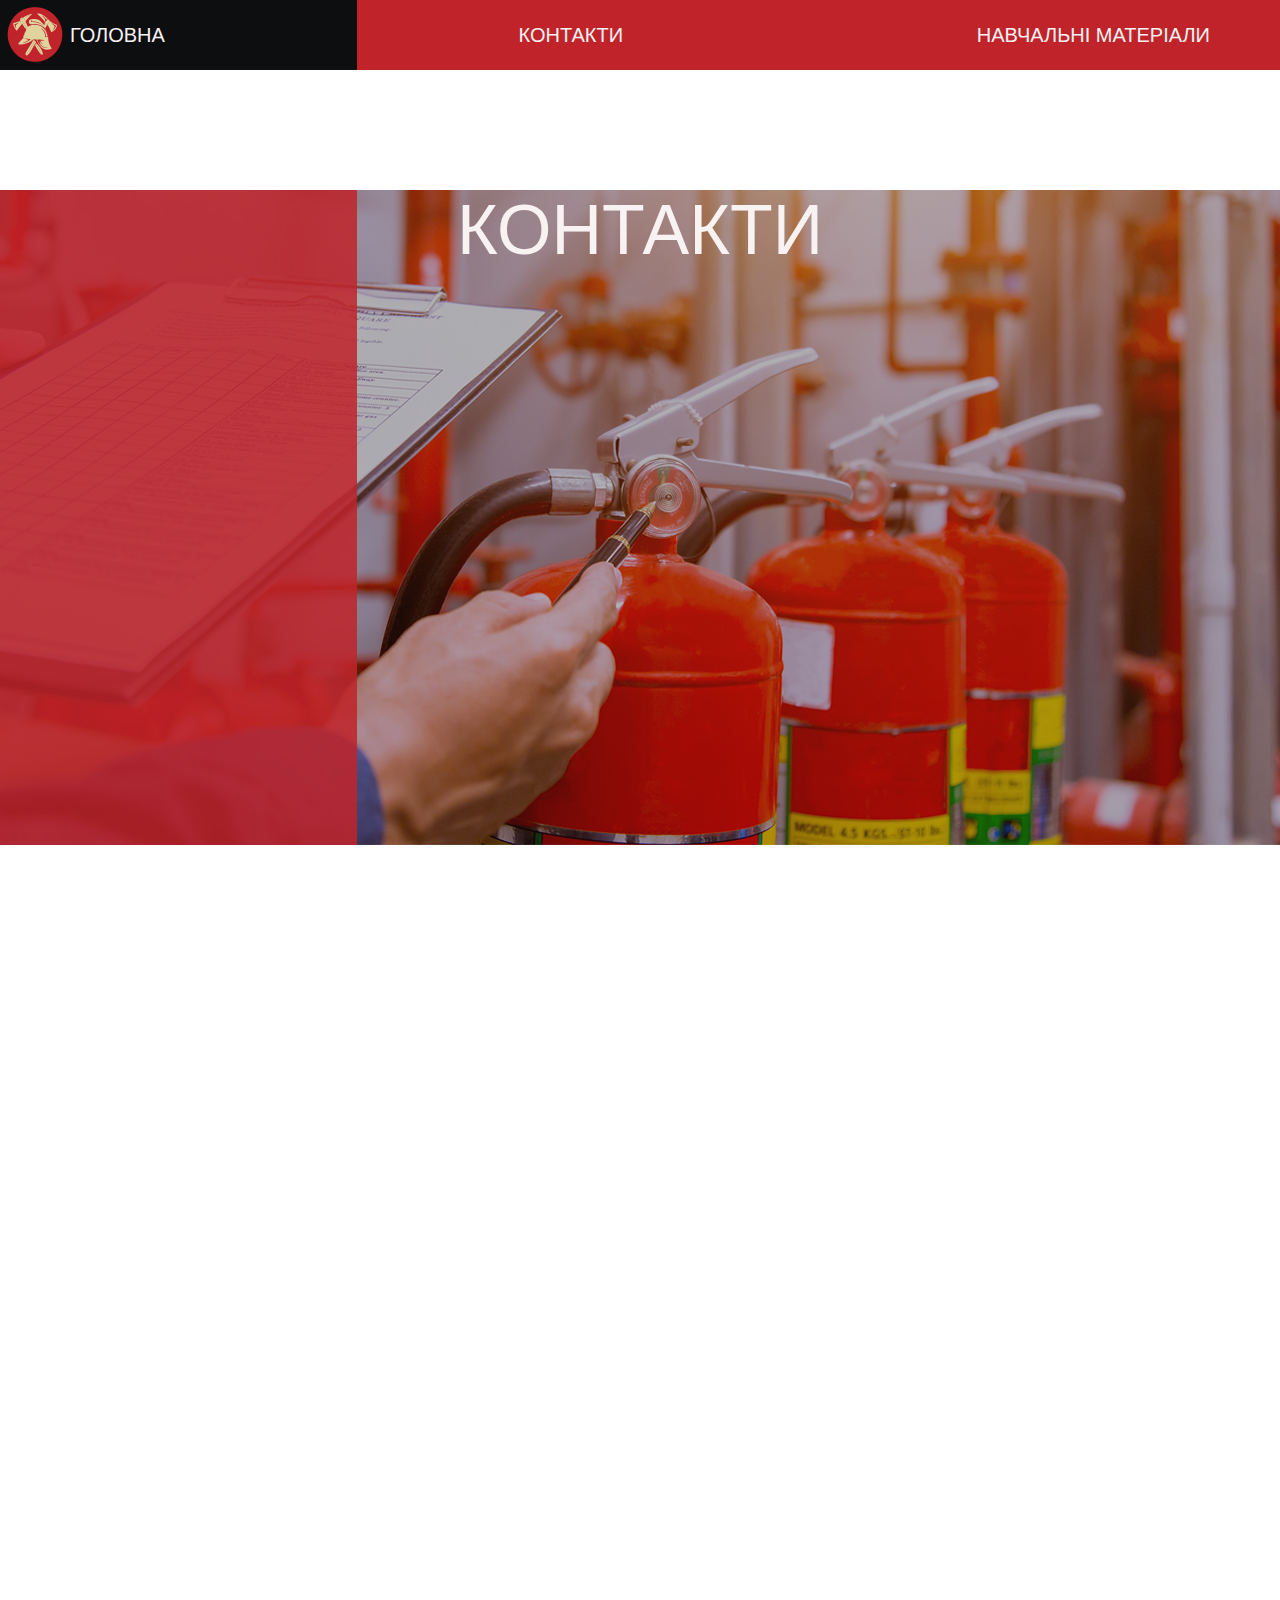
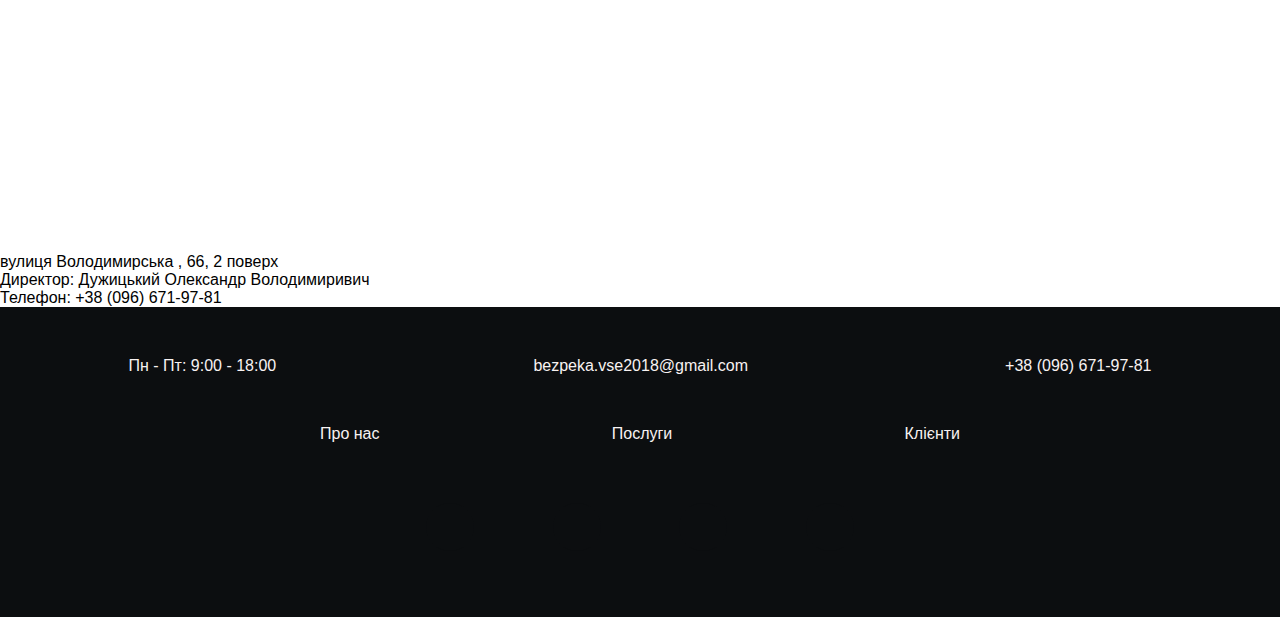
==== contacts.html @ 6d6b0587 "Add files via upload" ====
<!DOCTYPE html>
<html lang="ukr">
<head>
    <meta charset="UTF-8">
    <meta http-equiv="X-UA-Compatible" content="IE=edge">
    <link rel="icon" href="../icons/favicon_firesafety.ico" type="image/x-icon">
    <meta name="viewport" content="width=device-width, initial-scale=1.0">
    <link rel="stylesheet" href="../css/bootstrap-grid.min.css">
    <link rel="stylesheet" href="https://use.fontawesome.com/releases/v5.8.2/css/all.css" integrity="sha384-oS3vJWv+0UjzBfQzYUhtDYW+Pj2yciDJxpsK1OYPAYjqT085Qq/1cq5FLXAZQ7Ay" crossorigin="anonymous">
    <link rel="stylesheet" href="../css/fonts.css">
    <link rel="stylesheet" href="../css/style.css">
    <title>Пожежна безпека: Навчальні матеріали</title>
</head>
<body>
    <header>
        <nav>
            <div class="logo">
            <a href="#" ><img src="../icons/logo.png" alt="" class="img_logo"></a>
            </div>
            <div class="container">
                <ul class="menu">
                    <li class="menu_item"><a href="../index.html">Головна</a></li>
                    <li class="menu_item"><a href="contacts.html">Контакти</a></li>
                    <li class="menu_item"><a href="../training_materials/materials.html">Навчальні матеріали</a></li>
                </ul>
            </div>
            <div class="hamburger">
                <span></span>
                <span></span>
                <span></span>
            </div>  
        </nav>
        
        <div class="spacer"></div>
    </header>

    <section class="promo">
        <div class="container">
            <div class="row">
                <div class="col-md-4 col-10 offset-1">
                <h1> контакти</h1>
                </div>
            </div>
        </div>
    </section>

    <section class="contacts">
        <div class="container">
            <div class="map">
                <iframe class="md_hidden" src="https://www.google.com/maps/embed?pb=!1m18!1m12!1m3!1d2595.366412894525!2d26.98210421557637!3d49.42088637934669!2m3!1f0!2f0!3f0!3m2!1i1024!2i768!4f13.1!3m3!1m2!1s0x473206580b608385%3A0xd695bda18148a676!2z0YPQuy4g0JLQu9Cw0LTQuNC80LjRgNGB0LrQsNGPLCA2Niwg0KXQvNC10LvRjNC90LjRhtC60LjQuSwg0KXQvNC10LvRjNC90LjRhtC60LDRjyDQvtCx0LvQsNGB0YLRjCwgMjkwMDA!5e0!3m2!1sru!2sua!4v1618988737454!5m2!1sru!2sua" width="100%" height="600" style="border:0;" allowfullscreen="" loading="lazy"></iframe>
                <iframe class="md_visible" src="https://www.google.com/maps/embed?pb=!1m18!1m12!1m3!1d2595.366412894525!2d26.98210421557637!3d49.42088637934669!2m3!1f0!2f0!3f0!3m2!1i1024!2i768!4f13.1!3m3!1m2!1s0x473206580b608385%3A0xd695bda18148a676!2z0YPQuy4g0JLQu9Cw0LTQuNC80LjRgNGB0LrQsNGPLCA2Niwg0KXQvNC10LvRjNC90LjRhtC60LjQuSwg0KXQvNC10LvRjNC90LjRhtC60LDRjyDQvtCx0LvQsNGB0YLRjCwgMjkwMDA!5e0!3m2!1sru!2sua!4v1618988737454!5m2!1sru!2sua" width="100%" height="400" style="border:0;" allowfullscreen="" loading="lazy"></iframe>
                <div class="map_descr">
                    вулиця Володимирська , 66, 2 поверх <br>
                    Директор: Дужицький Олександр Володимиривич <br>
                    Телефон: +38 (096) 671-97-81
                </div>
            </div>
        </div>
    </section>

    <footer>
        <div class="container">

                <div class="footer_contacts">
                    <div class="footer_contacts_item">
                        <i class="fas fa-clock"></i>
                        <a href="#"> Пн - Пт: 9:00 - 18:00</a>
                    </div>
                    <div class="footer_contacts_item">
                        <i class="fas fa-envelope-open"></i>
                        <a href="mailto:bezpeka.vse2018@gmail.com">bezpeka.vse2018@gmail.com</a>
                    </div>
                    <div class="footer_contacts_item">
                        <i class="fas fa-phone-volume"></i>
                        <a href="tel:+38(096)671-97-81">+38 (096) 671-97-81</a>
                    </div>
                </div>

                <div class="footer_links">
                    <a href="../index.html#intr">Про нас</a>
                    <a href="../index.html#serv">Послуги</a>
                    <a href="../index.html#client">Клієнти</a>
                </div>

                <div class="footer_social">
                    <a href="#" class="footer_social_item">
                        <i class="fab fa-facebook-square"></i>
                    </a>
                    <a href="#" class="footer_social_item">
                        <i class="fab fa-google-plus-g"></i>
                    </a>
                    <a href="#" class="footer_social_item">
                        <i class="fab fa-instagram"></i>
                    </a>
                    <a href="#" class="footer_social_item">
                        <i class="fab fa-viber"></i>
                    </a>                    
                </div>

        </div>    
    </footer>
    <script src="js/script.js"></script>
---- css/style.css ----
* {
  font-family: 'Roboto', sans-serif;
}

* {
  margin: 0;
}

nav {
  position: relative;
  background: url("../img/menu_back.jpg") center center/cover no-repeat;
  position: fixed;
  width: 100%;
  height: 70px;
  z-index: 2;
}

nav .logo {
  position: absolute;
  display: inline-block;
  width: 56px;
  height: 56px;
  margin: 7px 7px;
}

.menu {
  display: -webkit-box;
  display: -ms-flexbox;
  display: flex;
  -webkit-box-pack: justify;
      -ms-flex-pack: justify;
          justify-content: space-between;
  height: 70px;
  padding: 0px 70px;
  margin: 0;
  list-style: none;
  line-height: 1;
}

.menu .menu_item {
  -ms-flex-item-align: center;
      -ms-grid-row-align: center;
      align-self: center;
}

.menu .menu_item:first-child a:hover {
  color: #c0232a;
}

.menu .menu_item a {
  color: #f8f2f2;
  font-size: 20px;
  font-weight: 400;
  text-transform: uppercase;
}

.menu .menu_item a:hover {
  text-decoration: none;
  color: #0c0e10;
}

.menu .menu_item a:link {
  text-decoration: none;
}

.spacer {
  height: 70px;
}

.hamburger {
  display: none;
}

.promo {
  background: url("../img/promo_back.jpg") center center/cover no-repeat;
  height: 655px;
}

.promo h1 {
  margin-top: 120px;
  font-size: 70px;
  text-align: center;
  color: #f8f2f2;
  font-weight: 500;
  text-transform: uppercase;
  -webkit-animation: text1 2s 1;
          animation: text1 2s 1;
}

.promo_descr {
  height: 106px;
  margin-top: 200px;
  font-size: 30px;
  text-align: center;
  color: #f8f2f2;
  font-weight: 400;
}

@-webkit-keyframes text1 {
  0% {
    margin-left: -2000px;
  }
}

@keyframes text1 {
  0% {
    margin-left: -2000px;
  }
}

.intr {
  background: url("../img/intro_back.jpg") center center/cover no-repeat;
  height: 715px;
  padding: 35px 0 0 0;
  position: relative;
}

.intr_divider {
  width: 300px;
  height: 8px;
  margin: 0 auto;
  background-color: #f8f2f2;
}

.intr_subheader {
  margin-top: 15px;
  text-transform: uppercase;
  text-align: center;
  color: #f8f2f2;
  font-size: 40px;
  font-weight: 400;
}

.intr_descr {
  margin-top: 100px;
  font-size: 30px;
  text-align: center;
  color: #f8f2f2;
  font-weight: 400;
  text-transform: uppercase;
}

.intr_comet {
  position: absolute;
  width: 260px;
  height: 200px;
  right: 100px;
  bottom: 50px;
  -webkit-animation: comet 12s 1;
          animation: comet 12s 1;
}

@-webkit-keyframes comet {
  0% {
    right: 1700px;
    z-index: -1;
  }
}

@keyframes comet {
  0% {
    right: 1700px;
    z-index: -1;
  }
}

.serv {
  min-height: 465px;
  background-color: #c0232a;
  padding: 35px 0 0 0;
  -webkit-perspective: 1000px;
          perspective: 1000px;
}

.serv_divider {
  width: 300px;
  height: 8px;
  margin: 0 auto;
  background-color: #f8f2f2;
}

.serv_subheader {
  margin-top: 15px;
  text-transform: uppercase;
  text-align: center;
  color: #f8f2f2;
  font-size: 40px;
  font-weight: 400;
}

.serv_element {
  position: relative;
  margin-top: 70px;
  -webkit-transform-style: preserve-3d;
          transform-style: preserve-3d;
  -webkit-transition: 0.5s;
  transition: 0.5s;
}

.serv_element:active {
  -webkit-transform: rotateY(180deg);
          transform: rotateY(180deg);
}

.serv_element:active .back {
  z-index: 1;
}

.serv_wrapper {
  -webkit-backface-visibility: hidden;
          backface-visibility: hidden;
  cursor: pointer;
}

.serv_wrapper_item {
  display: -webkit-box;
  display: -ms-flexbox;
  display: flex;
  -webkit-box-pack: center;
      -ms-flex-pack: center;
          justify-content: center;
}

.serv_wrapper_descr {
  margin: 0 auto;
  width: 270px;
  min-height: 165px;
  text-align: center;
  text-transform: uppercase;
  margin-top: 80px;
  color: #f8f2f2;
  font-weight: 300;
  font-size: 17px;
}

.back {
  position: absolute;
  background-color: #c0232a;
  left: 77px;
  top: -15%;
  z-index: -1;
  -webkit-transform: rotateY(180deg);
          transform: rotateY(180deg);
}

.partner {
  min-height: 465px;
  background-color: #f8f2f2;
  padding: 35px;
}

.partner_divider {
  width: 300px;
  height: 8px;
  margin: 0 auto;
  background-color: #0c0e10;
}

.partner_subheader {
  margin-top: 15px;
  text-transform: uppercase;
  text-align: center;
  font-size: 40px;
  font-weight: 400;
  color: #0c0e10;
}

.partner_wrapper {
  margin-top: 55px;
  display: -webkit-box;
  display: -ms-flexbox;
  display: flex;
  -webkit-box-pack: center;
      -ms-flex-pack: center;
          justify-content: center;
}

.partner_descr {
  margin-top: 60px;
  text-align: center;
  color: #0c0e10;
  font-size: 20px;
  font-weight: 400;
}

footer {
  min-height: 184px;
  background-color: #0c0e10;
  padding: 50px 0 66px 0;
}

footer a:link, footer a:visited, footer a:hover, footer a:active {
  text-decoration: none;
}

.footer_contacts {
  display: -webkit-box;
  display: -ms-flexbox;
  display: flex;
  -ms-flex-pack: distribute;
      justify-content: space-around;
}

.footer_contacts_item:first-child a {
  cursor: default;
}

.footer_contacts a {
  color: #f8f2f2;
  font-weight: 400;
  line-height: 1;
}

.footer_contacts i {
  color: #f8f2f2;
  font-size: 15px;
}

.footer_links {
  margin: 0 auto;
  margin-top: 50px;
  width: 50%;
  display: -webkit-box;
  display: -ms-flexbox;
  display: flex;
  -webkit-box-pack: justify;
      -ms-flex-pack: justify;
          justify-content: space-between;
}

.footer_links a {
  color: #f8f2f2;
  font-weight: 400;
}

.footer_social {
  margin: 0 auto;
  margin-top: 60px;
  width: 34%;
  display: -webkit-box;
  display: -ms-flexbox;
  display: flex;
  -webkit-box-pack: justify;
      -ms-flex-pack: justify;
          justify-content: space-between;
}

.footer_social_item {
  display: -webkit-box;
  display: -ms-flexbox;
  display: flex;
  -webkit-box-pack: center;
      -ms-flex-pack: center;
          justify-content: center;
  -webkit-box-align: center;
      -ms-flex-align: center;
          align-items: center;
  margin: 0 4px;
  width: 48px;
  height: 48px;
  background-color: #0c0e10;
  border-radius: 100%;
}

.footer_social_item i {
  color: #f8f2f2;
  font-size: 45px;
}

@media (max-width: 1200px) {
  .menu .menu_item {
    -ms-flex-item-align: center;
        -ms-grid-row-align: center;
        align-self: center;
  }
  .menu .menu_item:first-child a:hover {
    color: #f8f2f2;
  }
  .menu .menu_item a:hover {
    text-decoration: none;
    color: #f8f2f2;
  }
  .promo h1 {
    font-size: 55px;
  }
  .promo_descr {
    font-size: 30px;
    margin-top: 230px;
  }
  .intr_subheader {
    font-size: 35px;
  }
  .intr_descr {
    font-size: 25px;
  }
  .intr_comet {
    width: 190px;
    height: 140px;
    right: 50px;
    bottom: 100px;
  }
  .intr_comet img {
    width: 100%;
  }
  .intr_divider {
    width: 250px;
    height: 6px;
  }
  .serv_subheader {
    font-size: 35px;
  }
  .serv_divider {
    width: 250px;
    height: 6px;
  }
  
  .serv_element:hover {
    -webkit-transform: rotateY(180deg);
            transform: rotateY(180deg);
  }
  
  .serv_element:hover .back {
    z-index: 1;
  }
  
  .partner_subheader {
    font-size: 35px;
  }
  .partner_divider {
    width: 250px;
    height: 6px;
  }
}

@media (max-width: 991px) {
  nav {
    background: url("../img/menu_back_md.jpg") center center/cover no-repeat;
  }
  .logo img {
    display: none;
  }
  .menu {
    padding: 0;
  }
  .menu .menu_item a {
    font-size: 15px;
  }
  .promo {
    height: 500px;
  }
  .promo h1 {
    margin-top: 80px;
    font-size: 45px;
  }
  .promo_descr {
    font-size: 23px;
    margin-top: 180px;
  }
  .intr {
    background: url("../img/intro_back_md.jpg") center center/cover no-repeat;
    height: 465px;
  }
  .intr_subheader {
    font-size: 25px;
  }
  .intr_descr {
    font-size: 19px;
    margin-top: 90px;
  }
  .intr_comet {
    width: 140px;
    height: 105px;
    position: absolute;
    right: 30px;
    bottom: 30px;
  }
  .intr_divider {
    width: 180px;
    height: 5px;
  }
  .serv_subheader {
    font-size: 25px;
  }
  .serv_divider {
    width: 180px;
    height: 5px;
  }
  .serv_wrapper_item img {
    height: 75px;
  }
  .serv_wrapper_descr {
    width: 220px;
    font-size: 14px;
    margin-top: 70px;
  }
  .partner {
    min-height: 400px;
  }
  .partner_subheader {
    font-size: 25px;
  }
  .partner_divider {
    width: 180px;
    height: 5px;
  }
  .partner_descr {
    margin-top: 40px;
    font-size: 17px;
  }
  .partner_wrapper_img {
    height: 145px;
  }
  footer {
    min-height: 150px;
    padding: 20px 0 20px 0;
  }
  .footer_links {
    margin-top: 25px;
  }
  .footer_social {
    margin-top: 30px;
  }
  .footer_social_item i {
    font-size: 35px;
  }
}

@media (max-width: 767px) {
  nav {
    background: url("../img/menu_back_s.jpg") center center/cover no-repeat;
    height: 50px;
  }
  nav .logo {
    width: 35px;
    z-index: 1;
  }
  nav .logo img {
    width: 100%;
    display: inline-block;
  }
  .spacer {
    height: 50px;
  }
  .menu {
    -webkit-box-orient: vertical;
    -webkit-box-direction: normal;
        -ms-flex-direction: column;
            flex-direction: column;
    -webkit-box-pack: center;
        -ms-flex-pack: center;
            justify-content: center;
    -webkit-box-align: center;
        -ms-flex-align: center;
            align-items: center;
    position: fixed;
    top: 0;
    left: -100%;
    width: 40%;
    height: 105vh;
    padding: 20px 15px;
    background-color: rgba(0, 0, 0, 0.8);
    -webkit-transition: 0.6s;
    transition: 0.6s;
  }
  .menu_active {
    left: 0;
  }
  .menu .menu_item {
    margin: 15px 0;
    padding-right: 0;
    border: none;
  }
  .menu .menu_item a {
    font-size: 19px;
  }
  .hamburger {
    display: block;
    position: absolute;
    right: 10px;
    top: 55%;
    -webkit-transform: translateY(-50%);
            transform: translateY(-50%);
    width: 26px;
    height: 12px;
  }
  .hamburger span {
    display: block;
    height: 3px;
    width: 100%;
    background-color: #fff;
    margin-bottom: 3px;
    -webkit-transition: 0.5s all;
    transition: 0.5s all;
  }
  .hamburger_active span {
    margin-bottom: -2px;
  }
  .hamburger_active span:nth-child(1) {
    -webkit-transform: translateY(4px) rotate(-45deg);
            transform: translateY(4px) rotate(-45deg);
  }
  .hamburger_active span:nth-child(2) {
    display: none;
  }
  .hamburger_active span:nth-child(3) {
    -webkit-transform: translateY(2.5px) rotate(45deg);
            transform: translateY(2.5px) rotate(45deg);
  }
  .promo {
    height: 380px;
    background: url("../img/promo_back_s.jpg") center center/cover no-repeat;
  }
  .promo h1 {
    margin-top: 50px;
    font-size: 40px;
    text-align: left;
  }
  .promo_descr {
    margin-top: 140px;
    font-size: 20px;
    text-align: right;
  }
  .intr {
    height: 365px;
  }
  .intr_subheader {
    font-size: 23px;
  }
  .intr_divider {
    width: 160px;
  }
  .intr_descr {
    margin-top: 60px;
    font-size: 16px;
  }
  .intr_comet {
    bottom: 20px;
  }
  .serv {
    -webkit-perspective: 2000px;
            perspective: 2000px;
  }
  .serv_subheader {
    font-size: 23px;
  }
  .serv_divider {
    width: 160px;
  }
  .serv_element {
    display: -webkit-box;
    display: -ms-flexbox;
    display: flex;
    -webkit-box-pack: center;
        -ms-flex-pack: center;
            justify-content: center;
    margin-top: 40px;
  }
  .serv_wrapper {
    width: 250px;
  }
  .serv_wrapper_descr {
    min-height: 100px;
  }
  .partner_subheader {
    font-size: 23px;
  }
  .partner_divider {
    width: 160px;
  }
  .partner_element {
    margin-top: 70px;
  }
  footer {
    min-height: 120px;
  }
  .footer_contacts {
    -webkit-box-pack: justify;
        -ms-flex-pack: justify;
            justify-content: space-between;
  }
  .footer_contacts a {
    font-size: 13px;
  }
  .footer_contacts i {
    font-size: 13px;
  }
  .footer_links {
    margin-top: 20px;
  }
  .footer_links a {
    font-size: 13px;
  }
  .footer_social {
    margin-top: 15px;
  }
  .footer_social_item i {
    font-size: 25px;
  }
}

@media (max-width: 575px) {
  .menu {
    width: 60%;
  }
  .menu .menu_item a {
    font-size: 20px;
  }
  .row {
    margin: 0;
  }
  .container {
    padding: 0;
  }
  nav {
    background: url("../img/menu_back_s.jpg") center center/cover no-repeat;
  }
  .promo h1 {
    font-size: 28px;
  }
  .promo_descr {
    font-size: 15px;
  }
  .intr_subheader {
    font-size: 20px;
  }
  .intr_divider {
    width: 140px;
    height: 4px;
  }
  .intr_descr {
    font-size: 13px;
  }
  .intr_comet {
    height: 75px;
    width: 120px;
    right: 15px;
    bottom: 15px;
  }
  .serv_subheader {
    font-size: 20px;
  }
  .serv_divider {
    width: 140px;
    height: 4px;
  }
  .serv_wrapper_descr {
    margin-top: 35px;
  }
  .footer_contacts {
    -ms-flex-pack: distribute;
        justify-content: space-around;
  }
  .footer_contacts a {
    font-size: 10px;
  }
  .footer_contacts i {
    font-size: 10px;
  }
  .footer_links a {
    font-size: 12px;
  }
}

@media (max-width: 450px) {
  nav {
    background: url("../img/menu_back_xxs.jpg") center center/cover no-repeat;
  }
  .promo {
    background: url("../img/promo_back_xxs.jpg") center center/cover no-repeat;
  }
  .intr {
    background: url("../img/intr_back_xxs.jpg") center center/cover no-repeat;
  }
}
/*# sourceMappingURL=style.css.map */
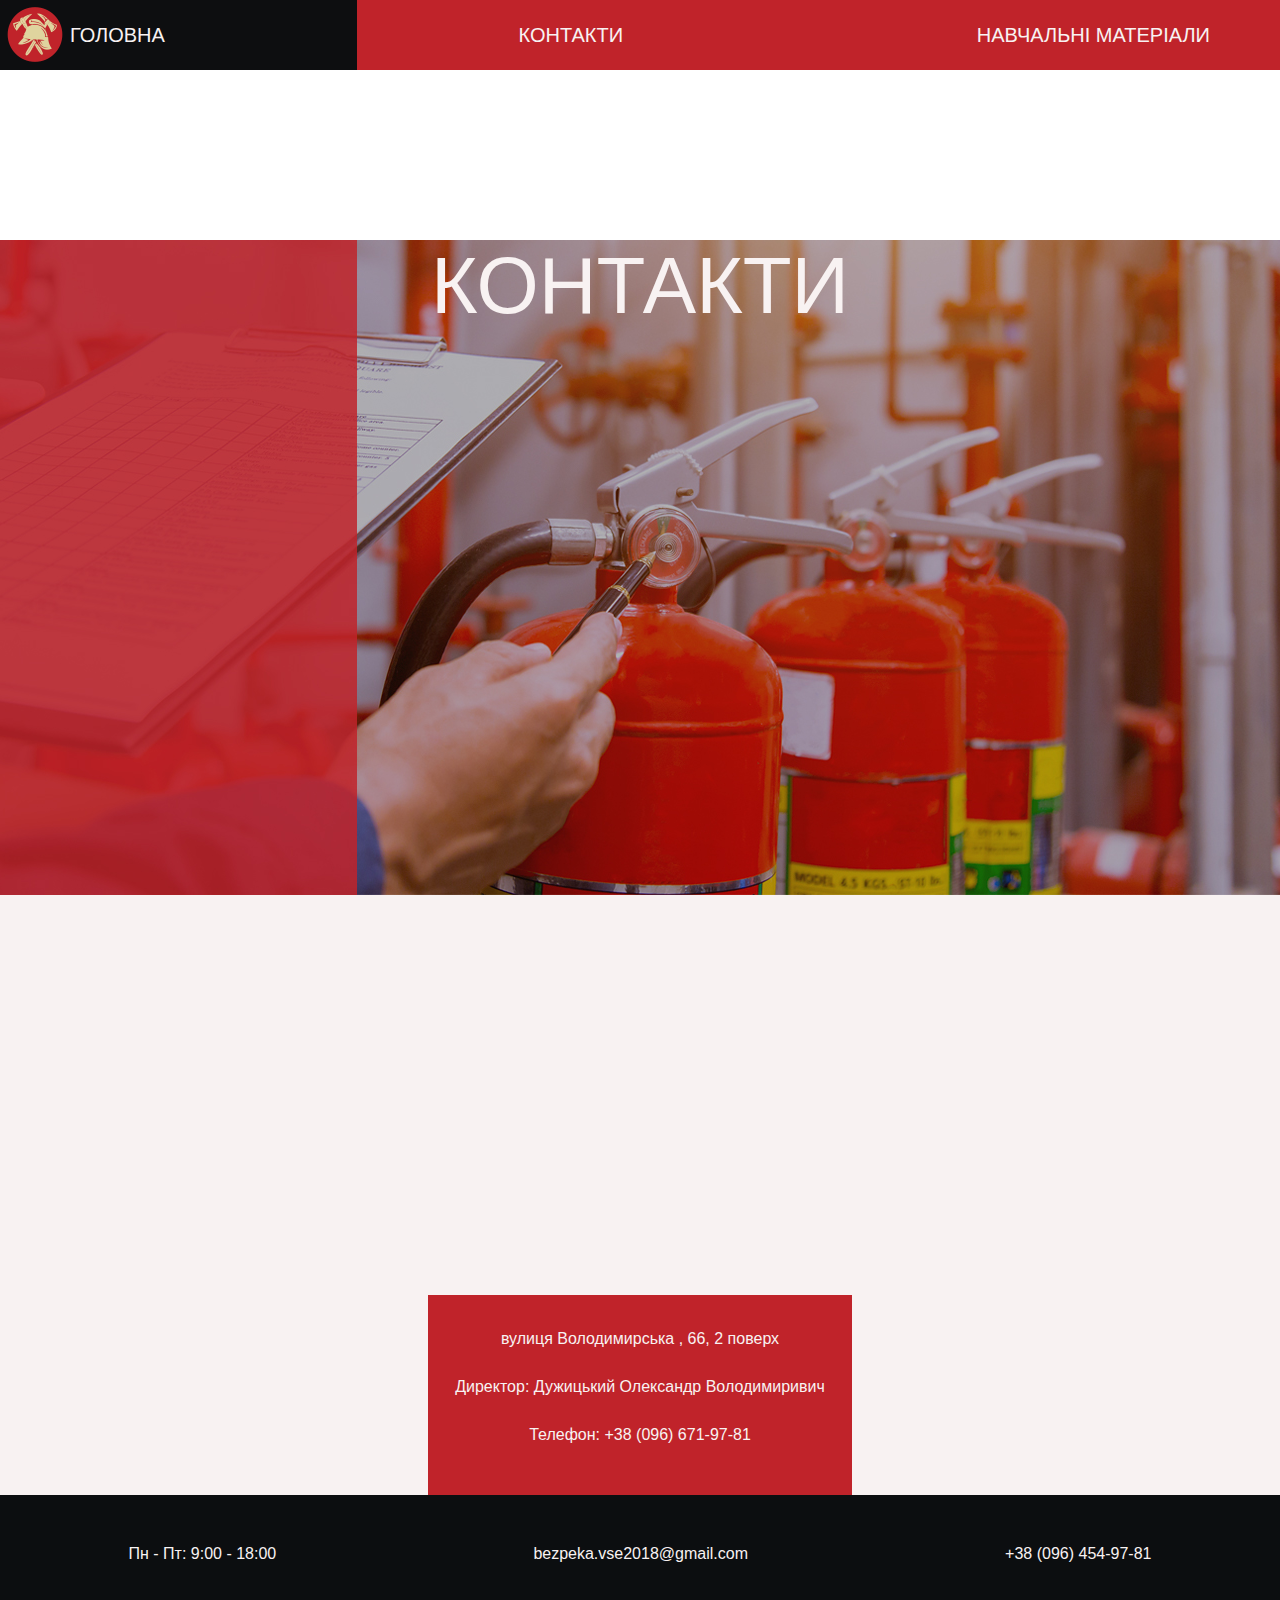
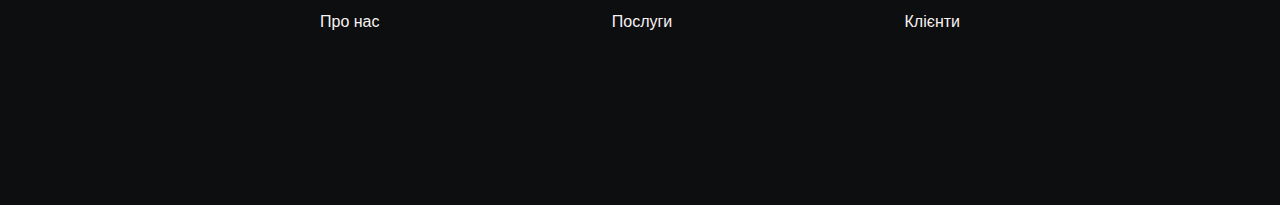
==== commit 169bd5e7: "Update contacts.html" ====
--- a/contacts.html
+++ b/contacts.html
@@ -3,25 +3,25 @@
 <head>
     <meta charset="UTF-8">
     <meta http-equiv="X-UA-Compatible" content="IE=edge">
-    <link rel="icon" href="../icons/favicon_firesafety.ico" type="image/x-icon">
+    <link rel="icon" href="icons/favicon_firesafety.ico" type="image/x-icon">
     <meta name="viewport" content="width=device-width, initial-scale=1.0">
-    <link rel="stylesheet" href="../css/bootstrap-grid.min.css">
+    <link rel="stylesheet" href="css/bootstrap-grid.min.css">
     <link rel="stylesheet" href="https://use.fontawesome.com/releases/v5.8.2/css/all.css" integrity="sha384-oS3vJWv+0UjzBfQzYUhtDYW+Pj2yciDJxpsK1OYPAYjqT085Qq/1cq5FLXAZQ7Ay" crossorigin="anonymous">
-    <link rel="stylesheet" href="../css/fonts.css">
-    <link rel="stylesheet" href="../css/style.css">
-    <title>Пожежна безпека: Навчальні матеріали</title>
+    <link rel="stylesheet" href="css/fonts.css">
+    <link rel="stylesheet" href="css/style.css">
+    <title>Пожежна безпека: Контакти </title>
 </head>
 <body>
     <header>
         <nav>
             <div class="logo">
-            <a href="#" ><img src="../icons/logo.png" alt="" class="img_logo"></a>
+            <a href="#" ><img src="icons/logo.png" alt="" class="img_logo"></a>
             </div>
             <div class="container">
                 <ul class="menu">
-                    <li class="menu_item"><a href="../index.html">Головна</a></li>
+                    <li class="menu_item"><a href="index.html">Головна</a></li>
                     <li class="menu_item"><a href="contacts.html">Контакти</a></li>
-                    <li class="menu_item"><a href="../training_materials/materials.html">Навчальні матеріали</a></li>
+                    <li class="menu_item"><a href="training_materials/materials.html">Навчальні матеріали</a></li>
                 </ul>
             </div>
             <div class="hamburger">
@@ -38,7 +38,7 @@
         <div class="container">
             <div class="row">
                 <div class="col-md-4 col-10 offset-1">
-                <h1> контакти</h1>
+                <h1 class="contacts_header"> контакти</h1>
                 </div>
             </div>
         </div>
@@ -72,14 +72,14 @@
                     </div>
                     <div class="footer_contacts_item">
                         <i class="fas fa-phone-volume"></i>
-                        <a href="tel:+38(096)671-97-81">+38 (096) 671-97-81</a>
+                        <a href="tel:+38(096)454-97-81">+38 (096) 454-97-81</a>
                     </div>
                 </div>
 
                 <div class="footer_links">
-                    <a href="../index.html#intr">Про нас</a>
-                    <a href="../index.html#serv">Послуги</a>
-                    <a href="../index.html#client">Клієнти</a>
+                    <a href="index.html#intr">Про нас</a>
+                    <a href="index.html#serv">Послуги</a>
+                    <a href="index.html#client">Клієнти</a>
                 </div>
 
                 <div class="footer_social">
@@ -99,4 +99,4 @@
 
         </div>    
     </footer>
-    <script src="js/script.js"></script>+    <script src="js/script.js"></script>
--- a/css/style.css
+++ b/css/style.css
@@ -168,8 +168,6 @@
   min-height: 465px;
   background-color: #c0232a;
   padding: 35px 0 0 0;
-  -webkit-perspective: 1000px;
-          perspective: 1000px;
 }
 
 .serv_divider {
@@ -191,25 +189,8 @@
 .serv_element {
   position: relative;
   margin-top: 70px;
-  -webkit-transform-style: preserve-3d;
-          transform-style: preserve-3d;
   -webkit-transition: 0.5s;
   transition: 0.5s;
-}
-
-.serv_element:active {
-  -webkit-transform: rotateY(180deg);
-          transform: rotateY(180deg);
-}
-
-.serv_element:active .back {
-  z-index: 1;
-}
-
-.serv_wrapper {
-  -webkit-backface-visibility: hidden;
-          backface-visibility: hidden;
-  cursor: pointer;
 }
 
 .serv_wrapper_item {
@@ -234,13 +215,52 @@
 }
 
 .back {
+  width: 100%;
+  height: 130px;
+  padding-top: 50px;
+  background-color: #c0232a;
   position: absolute;
-  background-color: #c0232a;
-  left: 77px;
-  top: -15%;
+  left: 0;
+  top: 140px;
   z-index: -1;
-  -webkit-transform: rotateY(180deg);
-          transform: rotateY(180deg);
+  -webkit-transition: 0.4s;
+  transition: 0.4s;
+}
+
+.back .back_butn{
+  display: block;
+  margin: 0 auto;
+  width:170px;
+  height:50px;
+  -webkit-box-shadow:inset 0px -3px 0 0 rgba(0,0,0,0.40);
+  box-shadow:inset 0px -3px 0 0 rgba(0,0,0,0.40);
+  border:none;
+  border-radius:4px;
+  background-color: #94b3c7;
+  text-shadow:.7px .7px 0 rgba(0,0,0,0.21);
+  font-size:14px;
+  font-weight:400;
+  text-transform:uppercase;
+  text-align:center;
+  color:#f8f2f2;
+  cursor: pointer;
+}
+
+.back_butn:hover{
+  background-color: #64859b;
+}
+
+.back_butn:active{
+  -webkit-box-shadow:inset 2.5px 2.5px rgba(0,0,0,0.42);
+  box-shadow:inset 2.5px 2.5px rgba(0,0,0,0.42);
+}
+
+.serv_element:hover .back {
+  z-index: 1;
+}
+
+.serv_element:hover .serv{
+  min-height: 650px;
 }
 
 .partner {
@@ -367,6 +387,42 @@
   font-size: 45px;
 }
 
+.promo .contacts_header {
+  font-size: 80px;
+  margin-top: 170px;
+}
+
+.contacts {
+  height: 600px;
+  background-color: #f8f2f2;
+}
+
+.map {
+  position: relative;
+}
+
+.map_descr {
+  padding: 20px;
+  bottom: 4px;
+  position: absolute;
+  height: 160px;
+  width: 30%;
+  background-color: #c0232a;
+  left: 50%;
+  -webkit-transform: translateX(-50%);
+          transform: translateX(-50%);
+  text-align: center;
+  color: #f8f2f2;
+  font-size: 16px;
+  font-weight: 400px;
+  line-height: 3;
+  border-bottom: none;
+}
+
+.md_visible {
+  display: none;
+}
+
 @media (max-width: 1200px) {
   .menu .menu_item {
     -ms-flex-item-align: center;
@@ -522,6 +578,11 @@
   }
   .footer_social_item i {
     font-size: 35px;
+  }
+  .map_descr {
+    height: 120px;
+    width: 40%;
+    font-size: 12px;
   }
 }
 
@@ -696,6 +757,23 @@
   .footer_social_item i {
     font-size: 25px;
   }
+  .contacts {
+    height: 400px;
+  }
+  .map_descr {
+    width: 60%;
+    bottom: 0;
+  }
+  .promo .contacts_header {
+    font-size: 70px;
+    margin-top: 100px;
+  }
+  .md_visible {
+    display: block;
+  }
+  .md_hidden {
+    display: none;
+  }
 }
 
 @media (max-width: 575px) {
@@ -759,6 +837,20 @@
   .footer_links a {
     font-size: 12px;
   }
+  .promo .contacts_header {
+    font-size: 60px;
+    margin-top: 70px;
+  }
+  .map_descr {
+    height: 100px;
+    line-height: 3;
+  }
+}
+
+@media (max-width: 475px) {
+  .map_descr {
+    font-size: 10px;
+  }
 }
 
 @media (max-width: 450px) {
